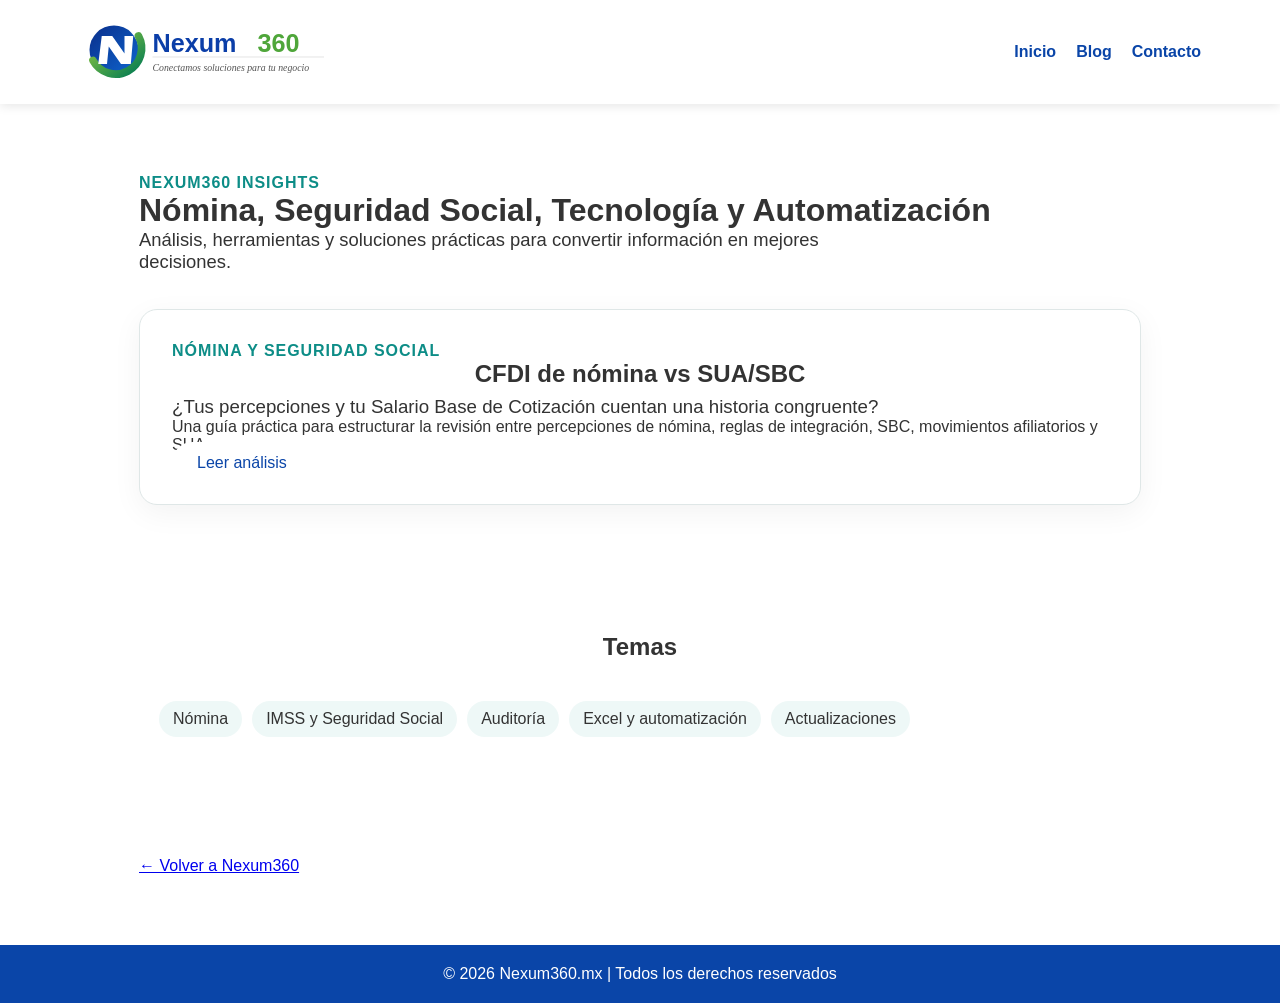
==== blog/index.html @ 14f3991e "Rename blog-index.html to blog/index.html" ====
<!DOCTYPE html>
<html lang="es">
<head>
  <meta charset="UTF-8">
  <meta name="viewport" content="width=device-width, initial-scale=1.0">
  <meta name="description" content="Nexum360 Insights: análisis sobre nómina, seguridad social, tecnología y automatización.">
  <title>Nexum360 Insights | Blog</title>
  <link rel="stylesheet" href="../styles.css">
  <style>
    .blog-wrap{max-width:1050px;margin:0 auto;padding:70px 24px}.eyebrow{color:#0d8d87;font-weight:700;letter-spacing:.06em}.intro{font-size:1.15rem;max-width:760px}.article-card{margin-top:36px;padding:32px;border:1px solid #dfe7e7;border-radius:18px;background:#fff;box-shadow:0 8px 30px rgba(0,0,0,.05)}.article-card h2{margin-bottom:8px}.article-card h3{font-weight:500}.topics{margin-top:48px}.chips{display:flex;flex-wrap:wrap;gap:10px}.chip{background:#eef8f7;padding:9px 14px;border-radius:999px}.blog-footer-link{margin-top:40px}
  </style>
</head>
<body>
<header>
  <div class="container header-container">
    <a href="/"><img src="../nexum360-logo.svg" alt="Nexum360" class="logo"></a>
    <nav aria-label="Navegación principal"><ul><li><a href="/">Inicio</a></li><li><a href="/blog/">Blog</a></li><li><a href="/#contacto">Contacto</a></li></ul></nav>
  </div>
</header>
<main class="blog-wrap">
  <p class="eyebrow">NEXUM360 INSIGHTS</p>
  <h1>Nómina, Seguridad Social, Tecnología y Automatización</h1>
  <p class="intro">Análisis, herramientas y soluciones prácticas para convertir información en mejores decisiones.</p>
  <article class="article-card">
    <p class="eyebrow">NÓMINA Y SEGURIDAD SOCIAL</p>
    <h2>CFDI de nómina vs SUA/SBC</h2>
    <h3>¿Tus percepciones y tu Salario Base de Cotización cuentan una historia congruente?</h3>
    <p>Una guía práctica para estructurar la revisión entre percepciones de nómina, reglas de integración, SBC, movimientos afiliatorios y SUA.</p>
    <a href="cfdi-vs-sua-sbc.html" class="btn">Leer análisis</a>
  </article>
  <section class="topics">
    <h2>Temas</h2>
    <div class="chips"><span class="chip">Nómina</span><span class="chip">IMSS y Seguridad Social</span><span class="chip">Auditoría</span><span class="chip">Excel y automatización</span><span class="chip">Actualizaciones</span></div>
  </section>
  <p class="blog-footer-link"><a href="/">← Volver a Nexum360</a></p>
</main>
<footer><p>© 2026 Nexum360.mx | Todos los derechos reservados</p></footer>
</body>
</html>
---- styles.css ----
*{
    margin:0;
    padding:0;
    box-sizing:border-box;
    font-family:Arial, sans-serif;
}

body{
    color:#333;
}

.container{
    width:90%;
    max-width:1200px;
    margin:auto;
}

header{
    background:white;
    box-shadow:0 2px 10px rgba(0,0,0,0.1);
    position:sticky;
    top:0;
}

header .container{
    display:flex;
    justify-content:space-between;
    align-items:center;
    padding:15px;
}

.logo{
    height:70px;
}

nav ul{
    display:flex;
    gap:20px;
    list-style:none;
}

nav a{
    text-decoration:none;
    color:#0A45A8;
    font-weight:bold;
}

.hero{
    background:linear-gradient(135deg,#0A45A8,#39A845);
    color:white;
    text-align:center;
    padding:120px 20px;
}

.hero h1{
    font-size:3rem;
}

.hero p{
    margin:20px 0;
    font-size:1.2rem;
}

.btn{
    background:white;
    color:#0A45A8;
    padding:12px 25px;
    text-decoration:none;
    border-radius:30px;
}

section{
    padding:80px 20px;
}

h2{
    text-align:center;
    margin-bottom:40px;
}

.cards{
    display:grid;
    grid-template-columns:repeat(auto-fit,minmax(250px,1fr));
    gap:20px;
}

.card{
    background:#fff;
    padding:25px;
    border-radius:10px;
    box-shadow:0 5px 15px rgba(0,0,0,0.15);
}

form{
    max-width:600px;
    margin:auto;
}

form input,
form textarea{
    width:100%;
    padding:15px;
    margin-bottom:15px;
}

button{
    background:#0A45A8;
    color:white;
    border:none;
    padding:15px 25px;
    cursor:pointer;
}

footer{
    background:#0A45A8;
    color:white;
    text-align:center;
    padding:20px;
}
#nosotros p {
    margin-bottom: 20px;
    line-height: 1.8;
    text-align: justify;

.card {
display: flex;
flex-direction: column;
height: 100%;
}
.card h3 {
text-align: center;
margin-bottom: 15px;
}
.card p {
text-align: justify;
line-height: 1.7;
}
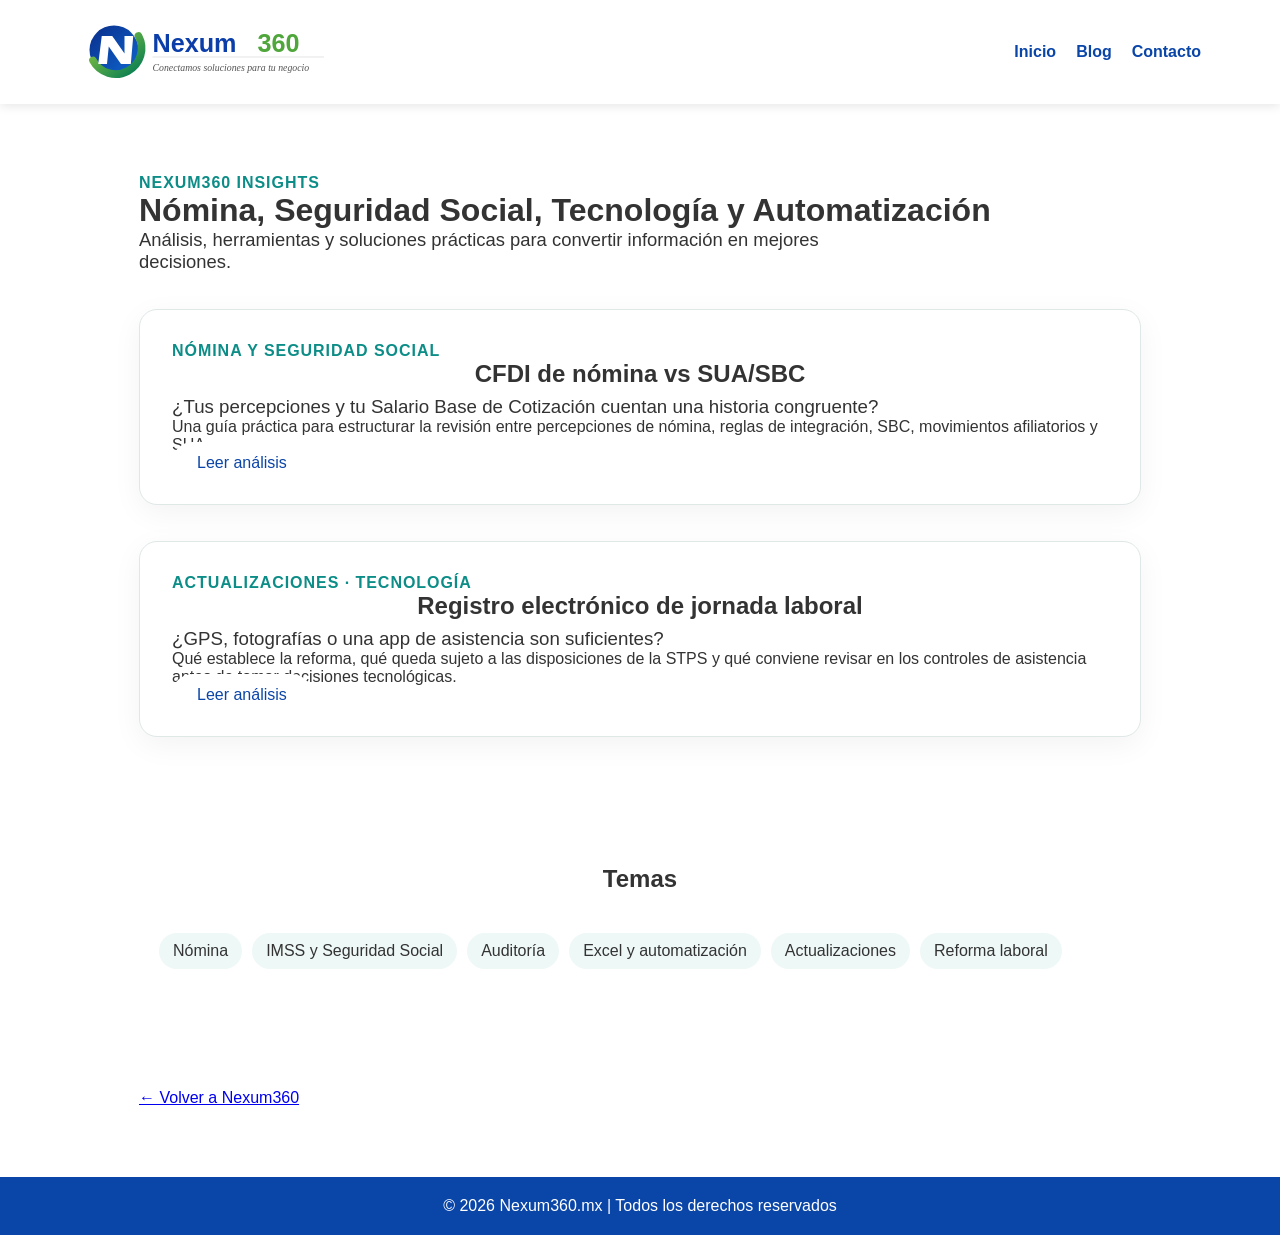
==== commit 0b20ea06: "Add files via upload" ====
--- a/blog/index.html
+++ b/blog/index.html
@@ -11,29 +11,12 @@
   </style>
 </head>
 <body>
-<header>
-  <div class="container header-container">
-    <a href="/"><img src="../nexum360-logo.svg" alt="Nexum360" class="logo"></a>
-    <nav aria-label="Navegación principal"><ul><li><a href="/">Inicio</a></li><li><a href="/blog/">Blog</a></li><li><a href="/#contacto">Contacto</a></li></ul></nav>
-  </div>
-</header>
+<header><div class="container header-container"><a href="/"><img src="../nexum360-logo.svg" alt="Nexum360" class="logo"></a><nav aria-label="Navegación principal"><ul><li><a href="/">Inicio</a></li><li><a href="/blog/">Blog</a></li><li><a href="/#contacto">Contacto</a></li></ul></nav></div></header>
 <main class="blog-wrap">
-  <p class="eyebrow">NEXUM360 INSIGHTS</p>
-  <h1>Nómina, Seguridad Social, Tecnología y Automatización</h1>
+  <p class="eyebrow">NEXUM360 INSIGHTS</p><h1>Nómina, Seguridad Social, Tecnología y Automatización</h1>
   <p class="intro">Análisis, herramientas y soluciones prácticas para convertir información en mejores decisiones.</p>
-  <article class="article-card">
-    <p class="eyebrow">NÓMINA Y SEGURIDAD SOCIAL</p>
-    <h2>CFDI de nómina vs SUA/SBC</h2>
-    <h3>¿Tus percepciones y tu Salario Base de Cotización cuentan una historia congruente?</h3>
-    <p>Una guía práctica para estructurar la revisión entre percepciones de nómina, reglas de integración, SBC, movimientos afiliatorios y SUA.</p>
-    <a href="cfdi-vs-sua-sbc.html" class="btn">Leer análisis</a>
-  </article>
-  <section class="topics">
-    <h2>Temas</h2>
-    <div class="chips"><span class="chip">Nómina</span><span class="chip">IMSS y Seguridad Social</span><span class="chip">Auditoría</span><span class="chip">Excel y automatización</span><span class="chip">Actualizaciones</span></div>
-  </section>
+  <article class="article-card"><p class="eyebrow">NÓMINA Y SEGURIDAD SOCIAL</p><h2>CFDI de nómina vs SUA/SBC</h2><h3>¿Tus percepciones y tu Salario Base de Cotización cuentan una historia congruente?</h3><p>Una guía práctica para estructurar la revisión entre percepciones de nómina, reglas de integración, SBC, movimientos afiliatorios y SUA.</p><a href="cfdi-vs-sua-sbc.html" class="btn">Leer análisis</a></article>
+  <article class="article-card"><p class="eyebrow">ACTUALIZACIONES · TECNOLOGÍA</p><h2>Registro electrónico de jornada laboral</h2><h3>¿GPS, fotografías o una app de asistencia son suficientes?</h3><p>Qué establece la reforma, qué queda sujeto a las disposiciones de la STPS y qué conviene revisar en los controles de asistencia antes de tomar decisiones tecnológicas.</p><a href="registro-electronico-jornada.html" class="btn">Leer análisis</a></article>
+  <section class="topics"><h2>Temas</h2><div class="chips"><span class="chip">Nómina</span><span class="chip">IMSS y Seguridad Social</span><span class="chip">Auditoría</span><span class="chip">Excel y automatización</span><span class="chip">Actualizaciones</span><span class="chip">Reforma laboral</span></div></section>
   <p class="blog-footer-link"><a href="/">← Volver a Nexum360</a></p>
-</main>
-<footer><p>© 2026 Nexum360.mx | Todos los derechos reservados</p></footer>
-</body>
-</html>
+</main><footer><p>© 2026 Nexum360.mx | Todos los derechos reservados</p></footer></body></html>
